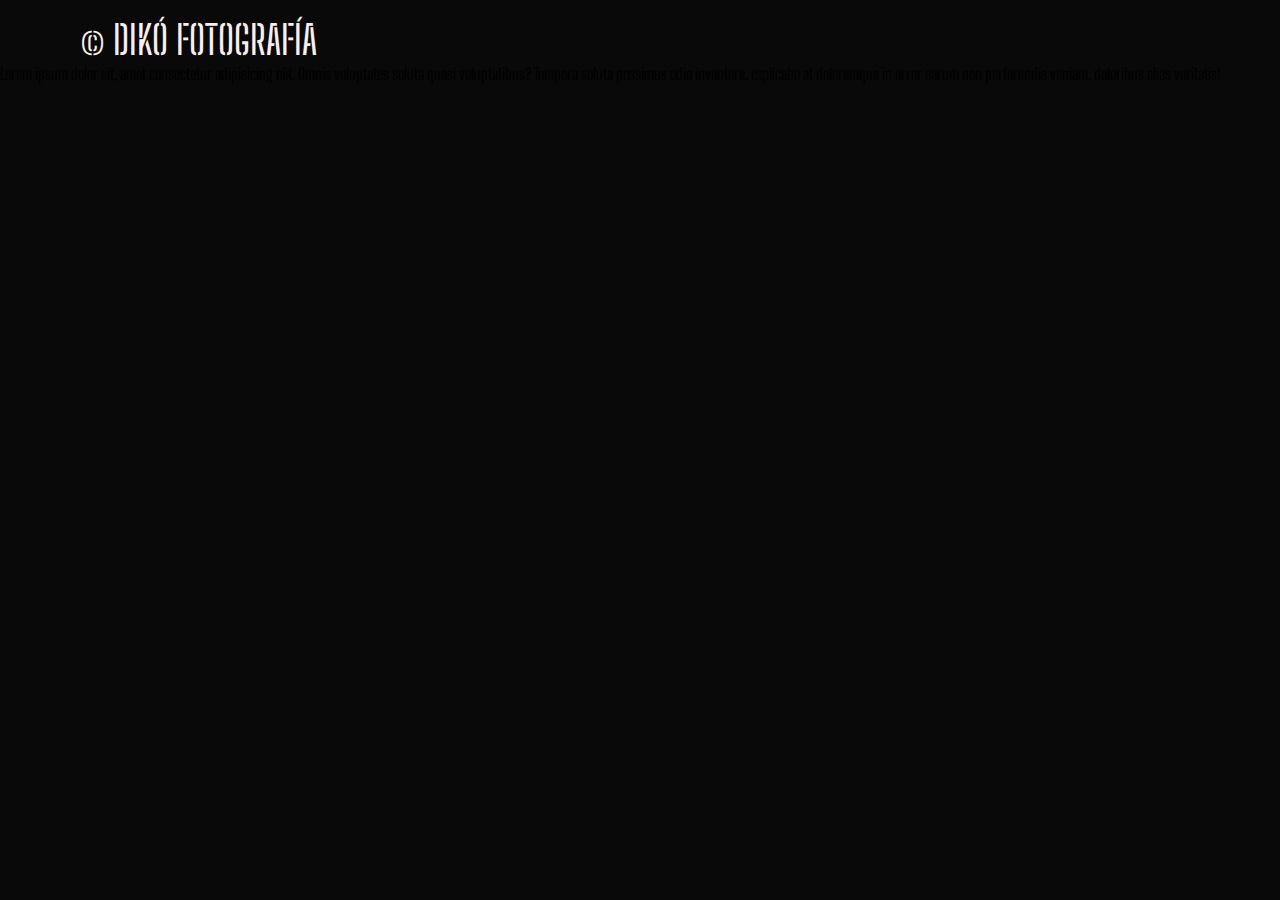
==== pages/diko.html @ a833c872 "modificar pagina de viaje, agregar bootstrap" ====
<!DOCTYPE html>
<html lang="en">
<head>
    <meta charset="UTF-8">
    <meta name="viewport" content="width=device-width, initial-scale=1.0">
    <link rel="preconnect" href="https://fonts.googleapis.com">
    <link rel="preconnect" href="https://fonts.gstatic.com" crossorigin>
    <link href="https://fonts.googleapis.com/css2?family=Big+Shoulders+Stencil:opsz,wght@10..72,100..900&display=swap" rel="stylesheet">
    <link href="https://cdn.jsdelivr.net/npm/bootstrap@5.1.3/dist/css/bootstrap.min.css" rel="stylesheet" integrity="sha384-1BmE4kWBq78iYhFldvKuhfTAU6auU8tT94WrHftjDbrCEXSU1oBoqyl2QvZ6jIW3" crossorigin="anonymous">
    <link rel="stylesheet" href="../css/carrusel.css">
    <link href="https://unpkg.com/aos@2.3.1/dist/aos.css" rel="stylesheet">
    <title>Document</title>
</head>
<body class="diko">
    <header>
        <a class="marca" href="../index.html">
            &copy DIKÓ FOTOGRAFÍA
        </a>
    </header>
    <main>
        <section class="biografia container">
            <div class="bio">
                <p>
                    Lorem ipsum dolor sit, amet consectetur adipisicing elit. Omnis voluptates soluta quasi voluptatibus? Tempora soluta possimus odio inventore, explicabo at doloremque in error earum non perferendis veniam, doloribus alias veritatis!
                </p>
            </div>
        </section>
    </main>
</body>
</html>
---- css/carrusel.css ----
* {
    margin: 0;
    padding: 0;
    box-sizing: border-box;
    font-family: "Big Shoulders Stencil", sans-serif;
}

body {
    background-color: rgb(9, 9, 9);
    }

h5{
    color: #f8eeee;
    font-size: 1.5em;
}

header {
    margin-top: 1em;
}

.marca {
    color: #f8eeee;
    text-decoration: none;
    padding-left: 2em;
    font-size: 2.5em;
}

/* Estilos generales del carrusel */
.carrusel {
    margin-top: 1em;
    width: 98vw;
    height: 87vh;
    display: flex;
    justify-content: center;
    align-items: center;
    overflow: hidden;
    margin-left: 15px;
}

/* Contenedor de cada imagen y su texto */
.item {
    position: relative;
    width: 100%;
    height: 100%;
    flex-grow: 1;
    overflow: hidden;
    transition: flex-grow 0.5s ease;
}

/* Estilos de las imágenes */
.item img {
    width: 100%;
    height: 100%;
    object-fit: cover;
    opacity: 0.5;
    transition: opacity 0.5s ease, transform 0.5s ease;
}

/* Estilos del texto */
.titulo {
    position: absolute;
    top: 50%;
    left: 50%;
    transform: translate(-50%, -50%);
    opacity: 0;
    color: #f8eeee;
    font-size: 2em;
    text-align: center;
    transition: opacity 0.5s ease-in-out;
    background-color: rgba(0, 0, 0, 0.5);
    padding: 0.5em 1em;
    border-radius: 10px;
    text-decoration: none;
}

/* Efectos al pasar el mouse */
.item:hover {
    flex-grow: 2; /* Hace que la imagen se expanda */
}

.item:hover img {
    opacity: 1;
    filter: contrast(120%);
    transform: scale(1.1);
}

.item:hover .titulo {
    opacity: 1; /* Muestra el texto */
}

/* --- Responsividad --- */
@media screen and (max-width: 768px) {
    .marca {
        font-size: 1.5em;
        padding-left: 0.5em;
    }
    .carrusel  {
        flex-direction: column;
        height: 100vh;
    }
    .item img {
        height: 100%;
    }
    .item:hover img {
        transform: scale(1.2);
    }
    .titulo {
        font-size: 1em;
    }
}
.fotos-container{
    display: flex;
}
.fotos{
    margin-top: 2em;
    height: 75vh;
    display: flex;
}

.img{
    width: 20%;
    height: 50%;
    padding: 5px;
}
.img img{
    width: 100%;
    height: 100%;
    object-fit: cover;
}

.fotos-resumen{
    color: #d0caca;
    font-family: 'Times New Roman', Times, serif;
    font-size: 1em;
}

.biografia{
    height: 80vh;
}
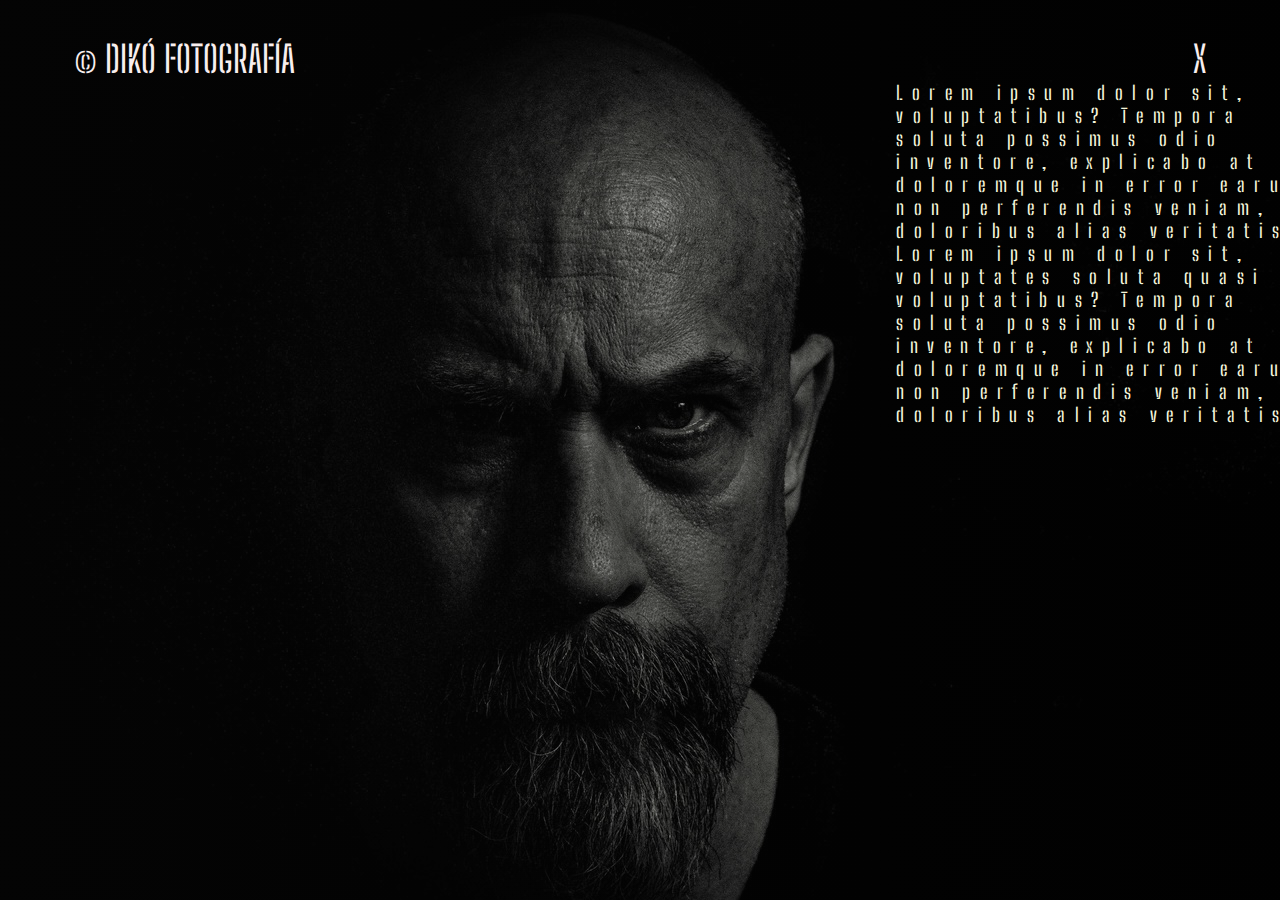
==== commit be257524: "formato pag diko, y nuevos estilos a pag viajes" ====
--- a/pages/diko.html
+++ b/pages/diko.html
@@ -12,16 +12,20 @@
     <title>Document</title>
 </head>
 <body class="diko">
-    <header>
+    <header class="menu">
         <a class="marca" href="../index.html">
             &copy DIKÓ FOTOGRAFÍA
         </a>
+        <a class="cerrar" href="../index.html">X</a>
     </header>
     <main>
-        <section class="biografia container">
+        <section class="biografia container mt-3">
             <div class="bio">
                 <p>
-                    Lorem ipsum dolor sit, amet consectetur adipisicing elit. Omnis voluptates soluta quasi voluptatibus? Tempora soluta possimus odio inventore, explicabo at doloremque in error earum non perferendis veniam, doloribus alias veritatis!
+                    Lorem ipsum dolor sit, voluptatibus? Tempora soluta possimus odio inventore, explicabo at doloremque in error earum non perferendis veniam, doloribus alias veritatis!
+                </p>
+                <p>
+                    Lorem ipsum dolor sit, voluptates soluta quasi voluptatibus? Tempora soluta possimus odio inventore, explicabo at doloremque in error earum non perferendis veniam, doloribus alias veritatis!
                 </p>
             </div>
         </section>
--- a/css/carrusel.css
+++ b/css/carrusel.css
@@ -17,25 +17,37 @@
 header {
     margin-top: 1em;
 }
+.menu{
+    display: flex;
+    justify-content: space-between;
+    text-decoration: none;
+    font-size: 2.3em;
+    margin-left: 2em;
+    margin-right: 2em;
+}
 
-.marca {
+.marca , .cerrar {
     color: #f8eeee;
     text-decoration: none;
-    padding-left: 2em;
-    font-size: 2.5em;
 }
-
+.marca:hover{
+    color: #f8eeee;
+}
+.cerrar:hover{
+    color: red;
+}
 /* Estilos generales del carrusel */
 .carrusel {
     margin-top: 1em;
-    width: 98vw;
-    height: 87vh;
+    width: 97vw;
+    height: 82vh;
     display: flex;
     justify-content: center;
     align-items: center;
     overflow: hidden;
     margin-left: 15px;
 }
+
 
 /* Contenedor de cada imagen y su texto */
 .item {
@@ -77,7 +89,6 @@
 .item:hover {
     flex-grow: 2; /* Hace que la imagen se expanda */
 }
-
 .item:hover img {
     opacity: 1;
     filter: contrast(120%);
@@ -86,6 +97,7 @@
 
 .item:hover .titulo {
     opacity: 1; /* Muestra el texto */
+    color: #d0caca;
 }
 
 /* --- Responsividad --- */
@@ -108,21 +120,26 @@
         font-size: 1em;
     }
 }
-.fotos-container{
+.cartelera{
     display: flex;
+    justify-content: center;
+    align-items: center;
+    height:50vh;
 }
 .fotos{
-    margin-top: 2em;
-    height: 75vh;
+    margin-top: 6em;
+    width: 100vw;
+    height: 70vh;
     display: flex;
 }
 
-.img{
+.foto{
     width: 20%;
     height: 50%;
     padding: 5px;
+    text-align: center;
 }
-.img img{
+.img{
     width: 100%;
     height: 100%;
     object-fit: cover;
@@ -133,9 +150,33 @@
     font-family: 'Times New Roman', Times, serif;
     font-size: 1em;
 }
+@media screen and (max-width: 768px){
+    .cartelera{
+        height: auto;
+    }
+    .fotos{
+        flex-direction: column;
+        align-items: center;
+        height: auto;
+    }
+    .foto{
+        width: 100%;
+        height: auto;
+        margin: 1.2em;
+        margin-top: 1em;
 
-.biografia{
-    height: 80vh;
+    }
+
+}
+.diko{
+    background-image: linear-gradient(to right, rgba(8, 8, 8, 0.496), rgba(8, 8, 8, 0.137)), url(../assets/img/biografia.jpg);
+    object-fit: cover;
 }
 
-
+.bio{
+    margin-left: 70%;
+    width: 420px;
+    color: beige;
+    font-size: 1.2em;
+    letter-spacing: 0.5em;
+}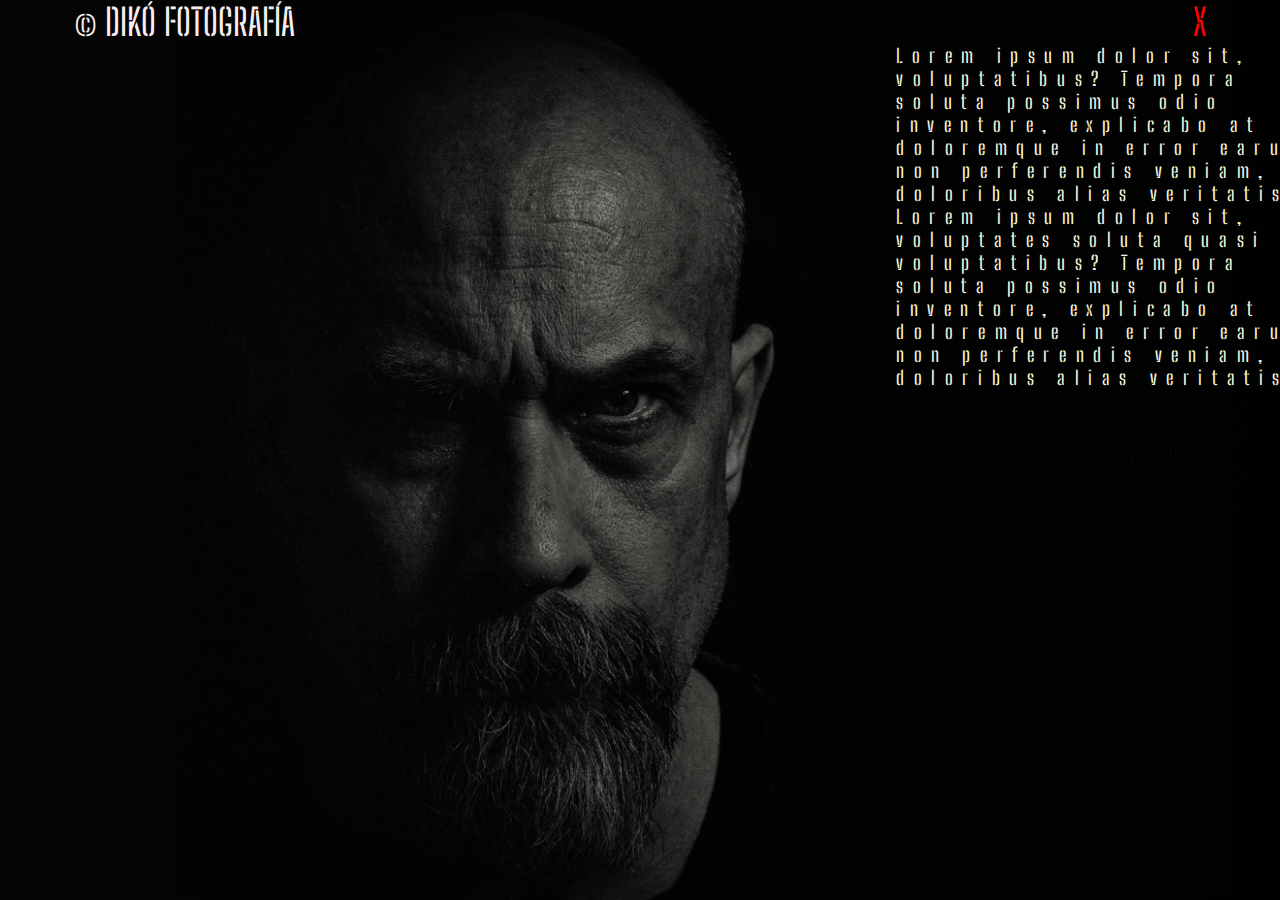
==== commit e48ac36e: "ajuste del mt en el header de las pag, correcion de margenes en pag viajes y ajsutes de mediaqueries" ====
--- a/pages/diko.html
+++ b/pages/diko.html
@@ -12,7 +12,7 @@
     <title>Document</title>
 </head>
 <body class="diko">
-    <header class="menu">
+    <header class="menu mt-2">
         <a class="marca" href="../index.html">
             &copy DIKÓ FOTOGRAFÍA
         </a>
--- a/css/carrusel.css
+++ b/css/carrusel.css
@@ -9,14 +9,12 @@
     background-color: rgb(9, 9, 9);
     }
 
-h5{
-    color: #f8eeee;
-    font-size: 1.5em;
+h1{
+    color: #eef0f8;
+    font-size: 2em;
 }
 
-header {
-    margin-top: 1em;
-}
+
 .menu{
     display: flex;
     justify-content: space-between;
@@ -31,16 +29,17 @@
     text-decoration: none;
 }
 .marca:hover{
-    color: #f8eeee;
+    color: red;
+}
+.cerrar{
+    color: red;
 }
 .cerrar:hover{
-    color: red;
-}
+    color: #f8eeee;}
 /* Estilos generales del carrusel */
 .carrusel {
-    margin-top: 1em;
     width: 97vw;
-    height: 82vh;
+    height: 86vh;
     display: flex;
     justify-content: center;
     align-items: center;
@@ -103,7 +102,7 @@
 /* --- Responsividad --- */
 @media screen and (max-width: 768px) {
     .marca {
-        font-size: 1.5em;
+        font-size: 1em;
         padding-left: 0.5em;
     }
     .carrusel  {
@@ -120,57 +119,36 @@
         font-size: 1em;
     }
 }
-.cartelera{
+.contenedor {
+    width: 95%;
+    min-height: 87vh;
     display: flex;
     justify-content: center;
     align-items: center;
-    height:50vh;
-}
-.fotos{
-    margin-top: 6em;
-    width: 100vw;
-    height: 70vh;
-    display: flex;
+    flex-direction: column;
 }
 
-.foto{
-    width: 20%;
-    height: 50%;
-    padding: 5px;
-    text-align: center;
-}
-.img{
-    width: 100%;
-    height: 100%;
-    object-fit: cover;
+.gallery {
+    display: grid;
+    grid-template-columns: repeat(auto-fit, minmax(250px, 1fr));
+    gap: 20px;
 }
 
-.fotos-resumen{
-    color: #d0caca;
-    font-family: 'Times New Roman', Times, serif;
-    font-size: 1em;
-}
-@media screen and (max-width: 768px){
-    .cartelera{
-        height: auto;
-    }
-    .fotos{
-        flex-direction: column;
-        align-items: center;
-        height: auto;
-    }
-    .foto{
-        width: 100%;
-        height: auto;
-        margin: 1.2em;
-        margin-top: 1em;
-
-    }
+.gallery img {
+    width: 100%;
 
 }
+
+
 .diko{
     background-image: linear-gradient(to right, rgba(8, 8, 8, 0.496), rgba(8, 8, 8, 0.137)), url(../assets/img/biografia.jpg);
-    object-fit: cover;
+    background-size: cover;
+        /* Ajusta la imagen para cubrir toda la pantalla */
+        background-position: center;
+        /* Centra la imagen */
+        background-repeat: no-repeat;
+        /* Evita que la imagen se repita */
+        min-height: 100vh;
 }
 
 .bio{
@@ -179,4 +157,16 @@
     color: beige;
     font-size: 1.2em;
     letter-spacing: 0.5em;
+}
+@media screen and (max-width: 768px) {
+    .diko {
+            background-image: linear-gradient(to right, rgba(8, 8, 8, 0.686), rgba(8, 8, 8, 0.686)), url(../assets/img/biografia.jpg);
+            object-fit: cover;
+        }
+    .bio{
+        width: 380px;
+        margin-left: 10px;
+        font-size: 1em;
+        letter-spacing: 0.5em;
+    }
 }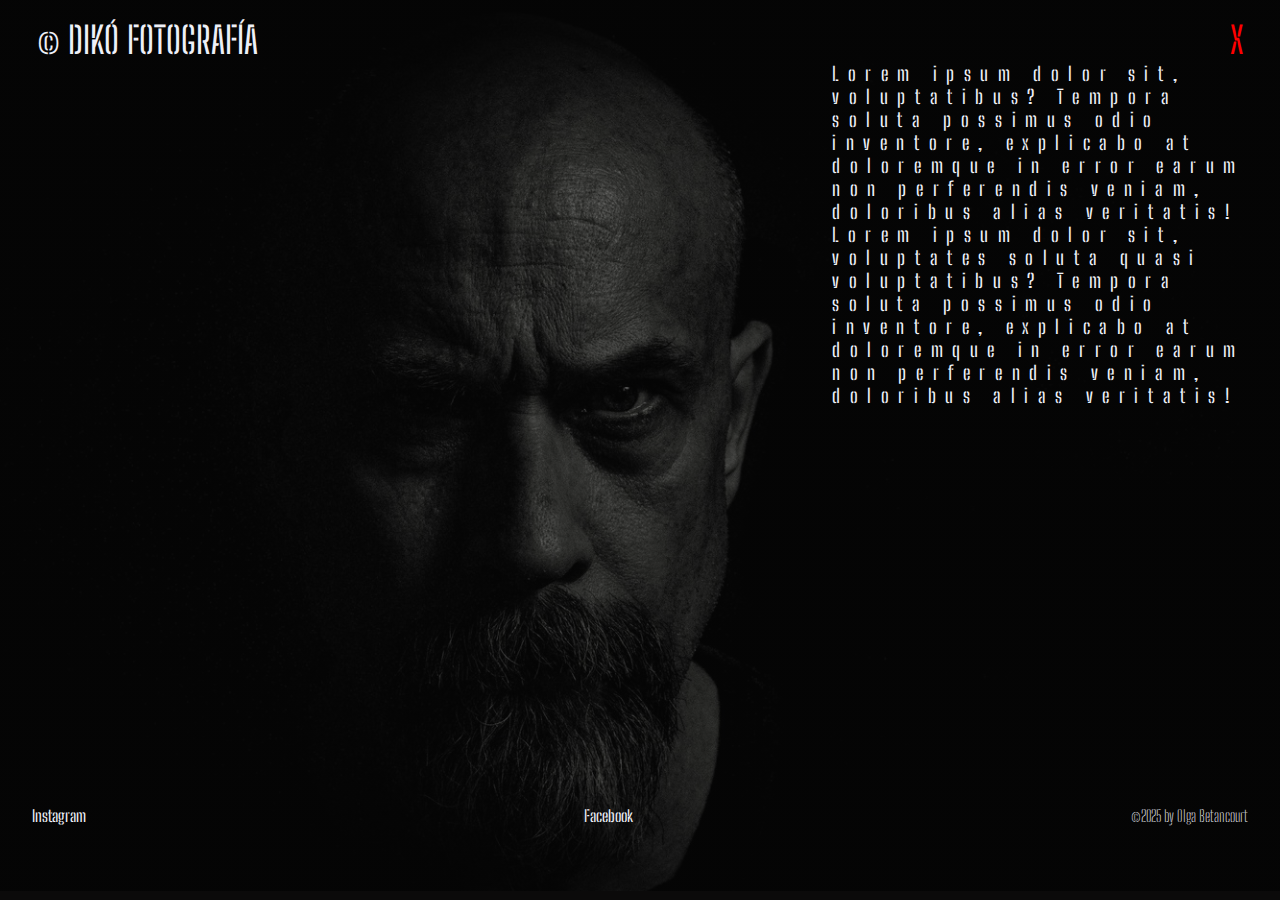
==== commit ce151513: "eliminar estilos de bootstrap, creacion archivos de sass en todo el proyecto" ====
--- a/pages/diko.html
+++ b/pages/diko.html
@@ -1,18 +1,25 @@
 <!DOCTYPE html>
 <html lang="en">
+
 <head>
     <meta charset="UTF-8">
     <meta name="viewport" content="width=device-width, initial-scale=1.0">
     <link rel="preconnect" href="https://fonts.googleapis.com">
     <link rel="preconnect" href="https://fonts.gstatic.com" crossorigin>
-    <link href="https://fonts.googleapis.com/css2?family=Big+Shoulders+Stencil:opsz,wght@10..72,100..900&display=swap" rel="stylesheet">
-    <link href="https://cdn.jsdelivr.net/npm/bootstrap@5.1.3/dist/css/bootstrap.min.css" rel="stylesheet" integrity="sha384-1BmE4kWBq78iYhFldvKuhfTAU6auU8tT94WrHftjDbrCEXSU1oBoqyl2QvZ6jIW3" crossorigin="anonymous">
-    <link rel="stylesheet" href="../css/carrusel.css">
-    <link href="https://unpkg.com/aos@2.3.1/dist/aos.css" rel="stylesheet">
-    <title>Document</title>
+    <link href="https://fonts.googleapis.com/css2?family=Big+Shoulders+Stencil:opsz,wght@10..72,100..900&display=swap"
+        rel="stylesheet">
+    <!-- <link href="https://cdn.jsdelivr.net/npm/bootstrap@5.1.3/dist/css/bootstrap.min.css" rel="stylesheet"
+        integrity="sha384-1BmE4kWBq78iYhFldvKuhfTAU6auU8tT94WrHftjDbrCEXSU1oBoqyl2QvZ6jIW3" crossorigin="anonymous"> -->
+    <link rel="stylesheet" href="../css/styles.css">
+    <title>Dikó Fotografía</title>
+
+    <meta name="description"
+        content="Fotógrafo y Realizador audiovisual Independiente | Caracas, Venezuela | Cacriphotos, @diko_fotografia" />
+    <meta property="og:title" content="Dikó Fotografía" />
 </head>
-<body class="diko">
-    <header class="menu mt-2">
+
+<body class="fondo">
+    <header class="menu">
         <a class="marca" href="../index.html">
             &copy DIKÓ FOTOGRAFÍA
         </a>
@@ -22,13 +29,31 @@
         <section class="biografia container mt-3">
             <div class="bio">
                 <p>
-                    Lorem ipsum dolor sit, voluptatibus? Tempora soluta possimus odio inventore, explicabo at doloremque in error earum non perferendis veniam, doloribus alias veritatis!
+                    Lorem ipsum dolor sit, voluptatibus? Tempora soluta possimus odio inventore, explicabo at doloremque
+                    in error earum non perferendis veniam, doloribus alias veritatis!
                 </p>
                 <p>
-                    Lorem ipsum dolor sit, voluptates soluta quasi voluptatibus? Tempora soluta possimus odio inventore, explicabo at doloremque in error earum non perferendis veniam, doloribus alias veritatis!
+                    Lorem ipsum dolor sit, voluptates soluta quasi voluptatibus? Tempora soluta possimus odio inventore,
+                    explicabo at doloremque in error earum non perferendis veniam, doloribus alias veritatis!
                 </p>
             </div>
         </section>
     </main>
+    <footer>
+        <div class="redes">
+            <ul>
+                <li>
+                    <a class="enlaces" href="https://www.instagram.com/diko_fotografia/" target="_blank">Instagram</a>
+                </li>
+                <li>
+                    <a class="enlaces" href="https://www.facebook.com/darwin.d.betancourt" target="_blank">Facebook</a>
+                </li>
+                <li>
+                    <a class="copy" href="">&copy;2025 by Olga Betancourt</a>
+                </li>
+            </ul>
+        </div>
+    </footer>
 </body>
+
 </html>--- a/css/styles.css
+++ b/css/styles.css
@@ -0,0 +1,261 @@
+@charset "UTF-8";
+* {
+  margin: 0;
+  padding: 0;
+  box-sizing: border-box;
+  font-family: "Big Shoulders Stencil", sans-serif;
+}
+
+body {
+  background-color: #0b0a0a;
+}
+
+a {
+  text-decoration: none;
+}
+
+li {
+  list-style: none;
+}
+
+h1 {
+  font-size: 2em;
+  color: #eef0f8;
+  font-weight: bold;
+  margin-bottom: 10px;
+}
+
+h2 {
+  font-size: 30px;
+  color: #555;
+  font-weight: bold;
+  margin-bottom: 10px;
+}
+
+h3 {
+  font-size: 24px;
+  color: #c49029;
+  font-weight: bold;
+  margin-bottom: 10px;
+}
+
+h4 {
+  font-size: 20px;
+  color: #999;
+  font-weight: bold;
+  margin-bottom: 10px;
+}
+
+h5 {
+  font-size: 18px;
+  color: #bbb;
+  font-weight: bold;
+  margin-bottom: 10px;
+}
+
+h6 {
+  font-size: 16px;
+  color: #ddd;
+  font-weight: bold;
+  margin-bottom: 10px;
+}
+
+/*Contenedor flexible*/
+/*Estilo del header*/
+.menu {
+  display: flex;
+  flex-direction: row;
+  justify-content: space-between;
+  align-items: center;
+  margin-top: 0.5em;
+  padding: 0 1em;
+  font-size: 2.3em;
+}
+
+.marca {
+  color: #eef0f8;
+}
+
+.cerrar {
+  color: #ff0000;
+}
+
+.marca:hover {
+  color: #ff0000;
+}
+
+.cerrar:hover {
+  color: #eef0f8;
+}
+
+@media screen and (max-width: 768px) {
+  .marca {
+    font-size: 0.8em;
+    padding-left: 0.5em;
+  }
+}
+.mosaico {
+  display: flex;
+  flex-direction: row;
+  justify-content: center;
+  align-items: center;
+  margin-top: 2em;
+  width: 98vw;
+  height: 79vh;
+  overflow: hidden;
+  margin: 1em;
+}
+
+.item {
+  position: relative;
+  width: 100%;
+  height: 100%;
+  flex-grow: 1;
+  overflow: hidden;
+  transition: flex-grow 0.5s ease;
+}
+
+.item img {
+  width: 100%;
+  height: 100%;
+  object-fit: cover;
+  opacity: 0.5;
+  transition: opacity 0.5s ease, transform 0.5s ease;
+}
+
+.titulo {
+  position: absolute;
+  top: 50%;
+  left: 50%;
+  transform: translate(-50%, -50%);
+  opacity: 0;
+  color: #f8eeee;
+  font-size: 2em;
+  text-align: center;
+  transition: opacity 0.5s ease-in-out;
+  background-color: rgba(0, 0, 0, 0.5);
+  padding: 0.5em 1em;
+  border-radius: 10px;
+  text-decoration: none;
+}
+
+/* Efectos al pasar el mouse */
+.item:hover {
+  flex-grow: 2;
+  /* Hace que la imagen se expanda */
+}
+
+.item:hover img {
+  opacity: 1;
+  filter: contrast(120%);
+  transform: scale(1.1);
+}
+
+.item:hover .titulo {
+  opacity: 1;
+  /* Muestra el texto */
+  color: #d0caca;
+}
+
+@media screen and (max-width: 768px) {
+  .mosaico {
+    flex-direction: column;
+    height: 100vh;
+  }
+  .item img {
+    height: 100%;
+  }
+  .item:hover img {
+    transform: scale(1.2);
+  }
+  .titulo {
+    font-size: 1em;
+  }
+}
+.fondo {
+  background-image: linear-gradient(to right, rgba(8, 8, 8, 0.583), rgba(8, 8, 8, 0.583)), url(../assets/img/biografia.jpg);
+  background-size: cover;
+  /* Ajusta la imagen para cubrir toda la pantalla */
+  background-position: center;
+  /* Centra la imagen */
+  background-repeat: no-repeat;
+  /* Evita que la imagen se repita */
+  min-height: 97vh;
+}
+
+.bio {
+  margin-left: 65%;
+  width: 442px;
+  height: 80vh;
+  color: #eef0f8;
+  font-size: 1.2em;
+  letter-spacing: 0.5em;
+}
+
+@media screen and (max-width: 768px) {
+  .bio {
+    width: 380px;
+    margin: 1.5em;
+    font-size: 1em;
+    letter-spacing: 0.5em;
+  }
+}
+/*Estilo de la galería de Viajes*/
+.contenedor {
+  display: flex;
+  flex-direction: column;
+  justify-content: center;
+  align-items: center;
+  margin-top: 2em;
+  width: 85vw;
+  margin-left: 7%;
+}
+
+.gallery {
+  display: grid;
+  grid-template-columns: repeat(auto-fit, minmax(250px, 1fr));
+  gap: 20px;
+  margin: 2em;
+}
+
+.gallery img {
+  width: 100%;
+}
+
+.redes ul {
+  display: flex;
+  flex-direction: row;
+  justify-content: space-between;
+  align-items: center;
+  margin-top: 1em;
+  color: #eef0f8;
+  padding: 0.5em 2em;
+}
+
+.enlaces {
+  color: #eef0f8;
+}
+
+.enlaces:hover {
+  font-size: 1.1em;
+}
+
+.copy {
+  color: #eef0f8;
+  font-weight: 100;
+}
+
+@media screen and (max-width: 768px) {
+  .redes ul {
+    justify-content: center;
+    padding: 0.5em 2em;
+  }
+  .enlaces {
+    margin: 4em;
+  }
+  .copy {
+    display: none;
+  }
+}
+
+/*# sourceMappingURL=styles.css.map */
